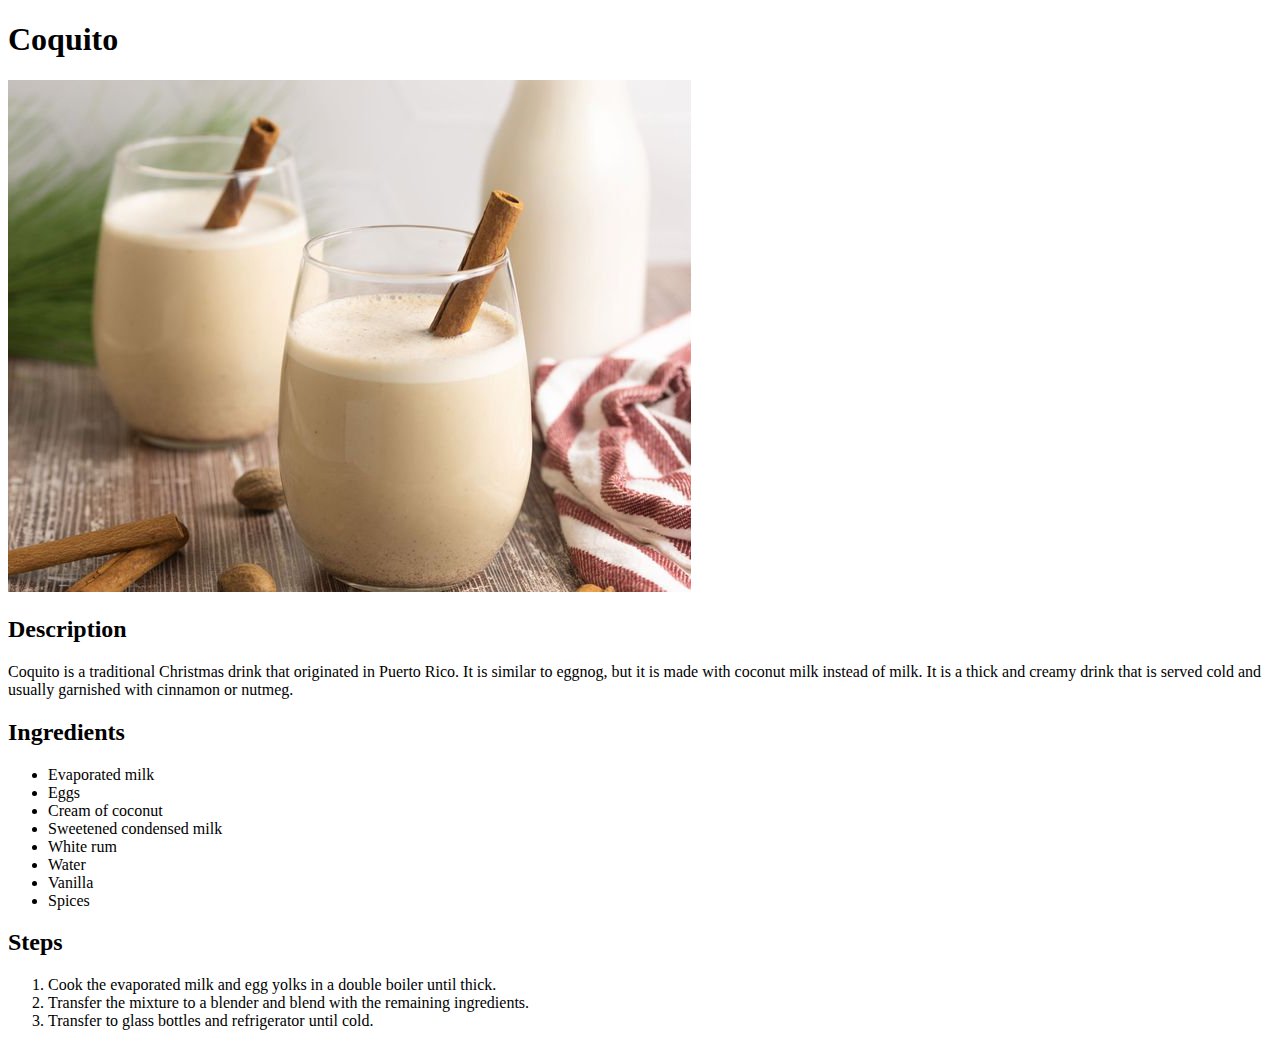
==== recipes/coquito.html @ da2878c0 "Add coquito recipe" ====
<!DOCTYPE html>
<html lang="en">
    <head>
        <meta charset="utf-8">
        <title>Coquito Recipe</title>
    </head>

    <body>
        <h1>Coquito</h1>
        <img src="../images/coquito.jpeg" alt="finished coquitos on display" >

        <h2>Description</h2>
        <p>Coquito is a traditional Christmas drink that originated in Puerto Rico. It is similar to eggnog, but it is made with coconut milk instead of milk. It is a thick and creamy drink that is served cold and usually garnished with cinnamon or nutmeg.</p>

        <h2>Ingredients</h2>
        <ul>
            <li>Evaporated milk</li>
            <li>Eggs</li>
            <li>Cream of coconut</li>
            <li>Sweetened condensed milk</li>
            <li>White rum</li>
            <li>Water</li>
            <li>Vanilla</li>
            <li>Spices</li>
        </ul>

        <h2>Steps</h2>
        <ol>
            <li>Cook the evaporated milk and egg yolks in a double boiler until thick.</li>
            <li>Transfer the mixture to a blender and blend with the remaining ingredients.</li>
            <li>Transfer to glass bottles and refrigerator until cold.</li>
        </ol>
    </body>
</html>
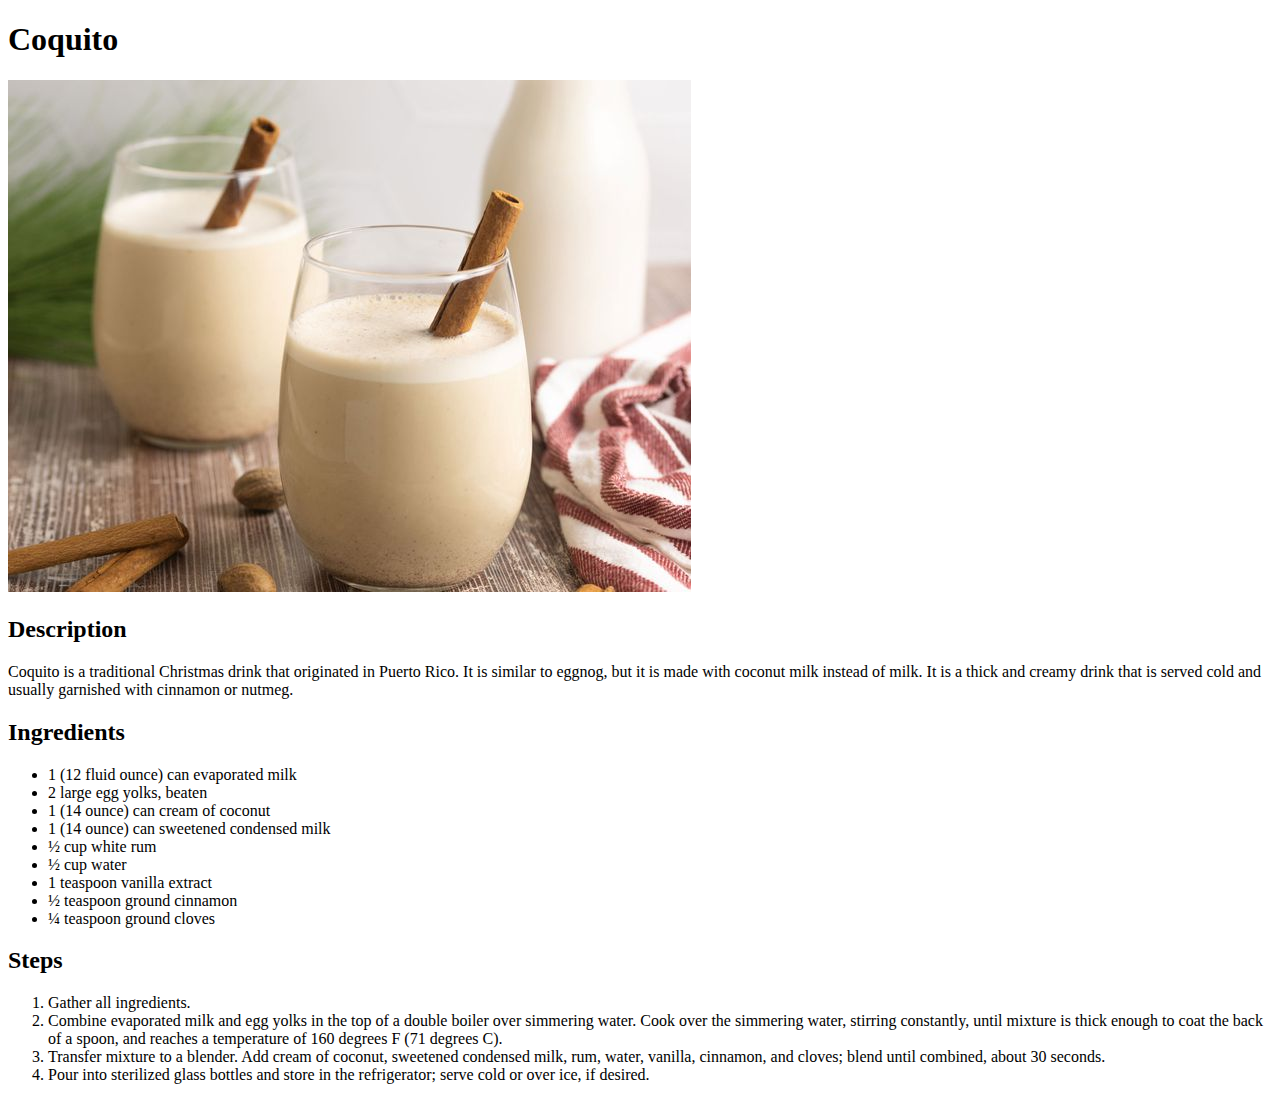
==== commit 2541d39e: "Update the recipe for coquito" ====
--- a/recipes/coquito.html
+++ b/recipes/coquito.html
@@ -14,21 +14,23 @@
 
         <h2>Ingredients</h2>
         <ul>
-            <li>Evaporated milk</li>
-            <li>Eggs</li>
-            <li>Cream of coconut</li>
-            <li>Sweetened condensed milk</li>
-            <li>White rum</li>
-            <li>Water</li>
-            <li>Vanilla</li>
-            <li>Spices</li>
+            <li>1 (12 fluid ounce) can evaporated milk</li>
+            <li>2 large egg yolks, beaten</li>
+            <li>1 (14 ounce) can cream of coconut</li>
+            <li>1 (14 ounce) can sweetened condensed milk</li>
+            <li>½ cup white rum</li>
+            <li>½ cup water</li>
+            <li>1 teaspoon vanilla extract</li>
+            <li>½ teaspoon ground cinnamon</li>
+            <li>¼ teaspoon ground cloves</li>
         </ul>
 
         <h2>Steps</h2>
         <ol>
-            <li>Cook the evaporated milk and egg yolks in a double boiler until thick.</li>
-            <li>Transfer the mixture to a blender and blend with the remaining ingredients.</li>
-            <li>Transfer to glass bottles and refrigerator until cold.</li>
+            <li>Gather all ingredients.</li>
+            <li>Combine evaporated milk and egg yolks in the top of a double boiler over simmering water. Cook over the simmering water, stirring constantly, until mixture is thick enough to coat the back of a spoon, and reaches a temperature of 160 degrees F (71 degrees C).</li>
+            <li>Transfer mixture to a blender. Add cream of coconut, sweetened condensed milk, rum, water, vanilla, cinnamon, and cloves; blend until combined, about 30 seconds.</li>
+            <li>Pour into sterilized glass bottles and store in the refrigerator; serve cold or over ice, if desired.</li>
         </ol>
     </body>
 </html>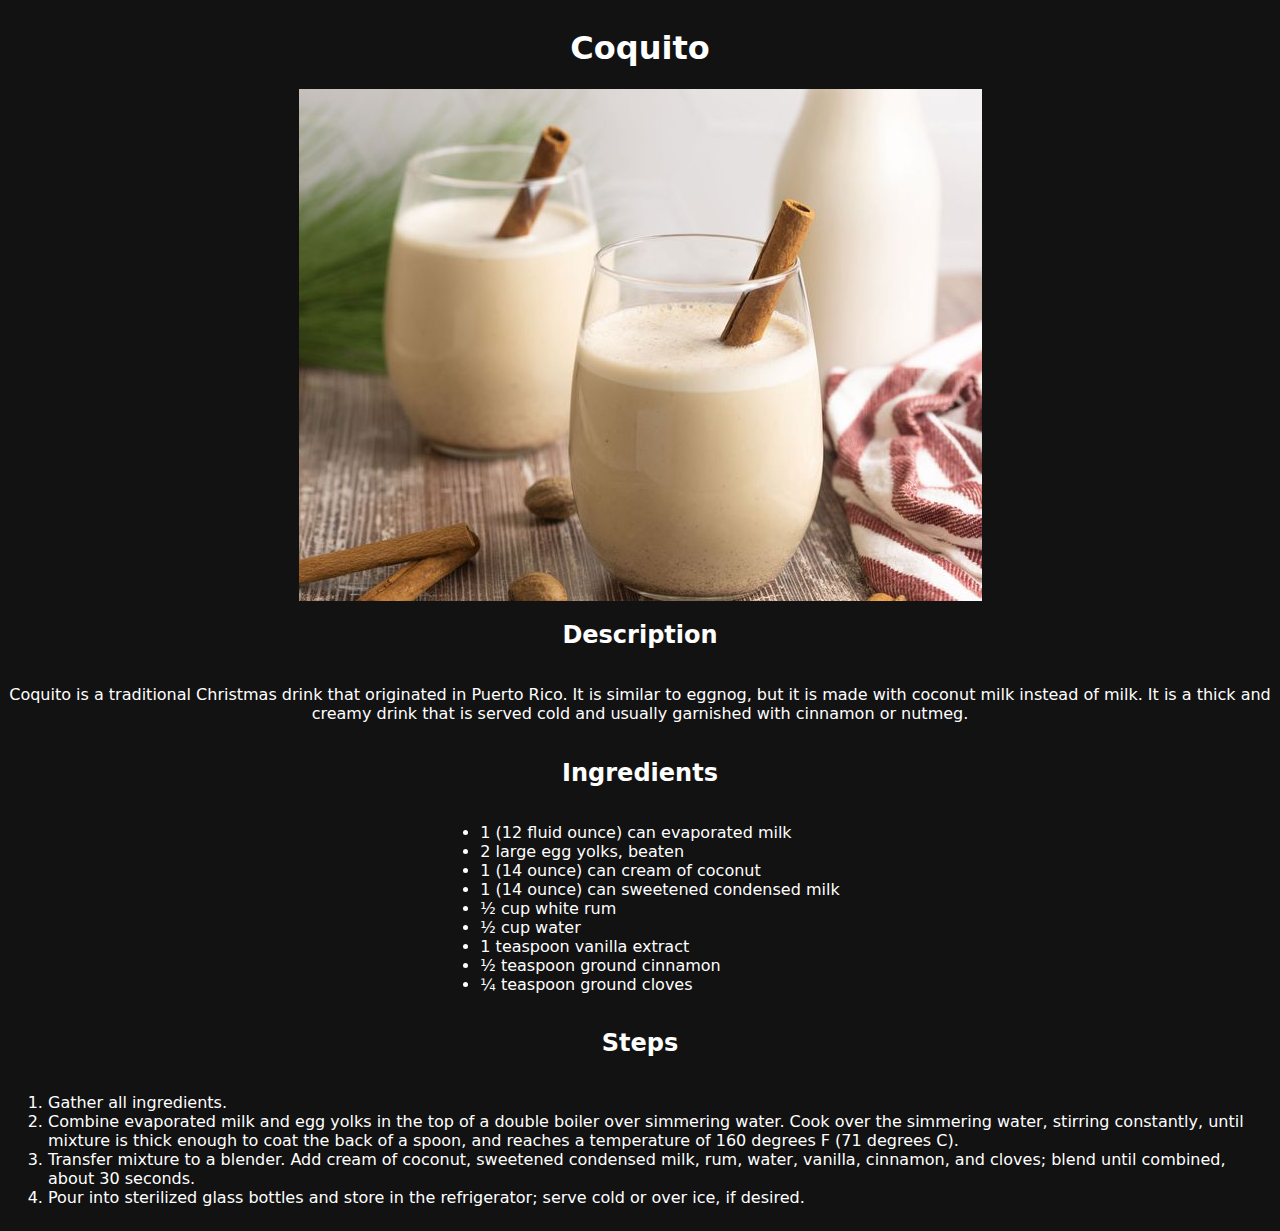
==== commit cac70aa2: "Add styles to the website" ====
--- a/recipes/coquito.html
+++ b/recipes/coquito.html
@@ -3,6 +3,7 @@
     <head>
         <meta charset="utf-8">
         <title>Coquito Recipe</title>
+        <link rel="stylesheet" href="../styles/recipes.css">
     </head>
 
     <body>
--- a/styles/recipes.css
+++ b/styles/recipes.css
@@ -0,0 +1,13 @@
+body {
+    background-color: #121212;
+    color: #fff;
+    font-family: system-ui, -apple-system, BlinkMacSystemFont, 'Segoe UI', Roboto, Oxygen, Ubuntu, Cantarell, 'Open Sans', 'Helvetica Neue', sans-serif;
+    display: flex;
+    flex-direction: column;
+    justify-content: center;
+    align-items: center;
+}
+
+p {
+    text-align: center;
+}